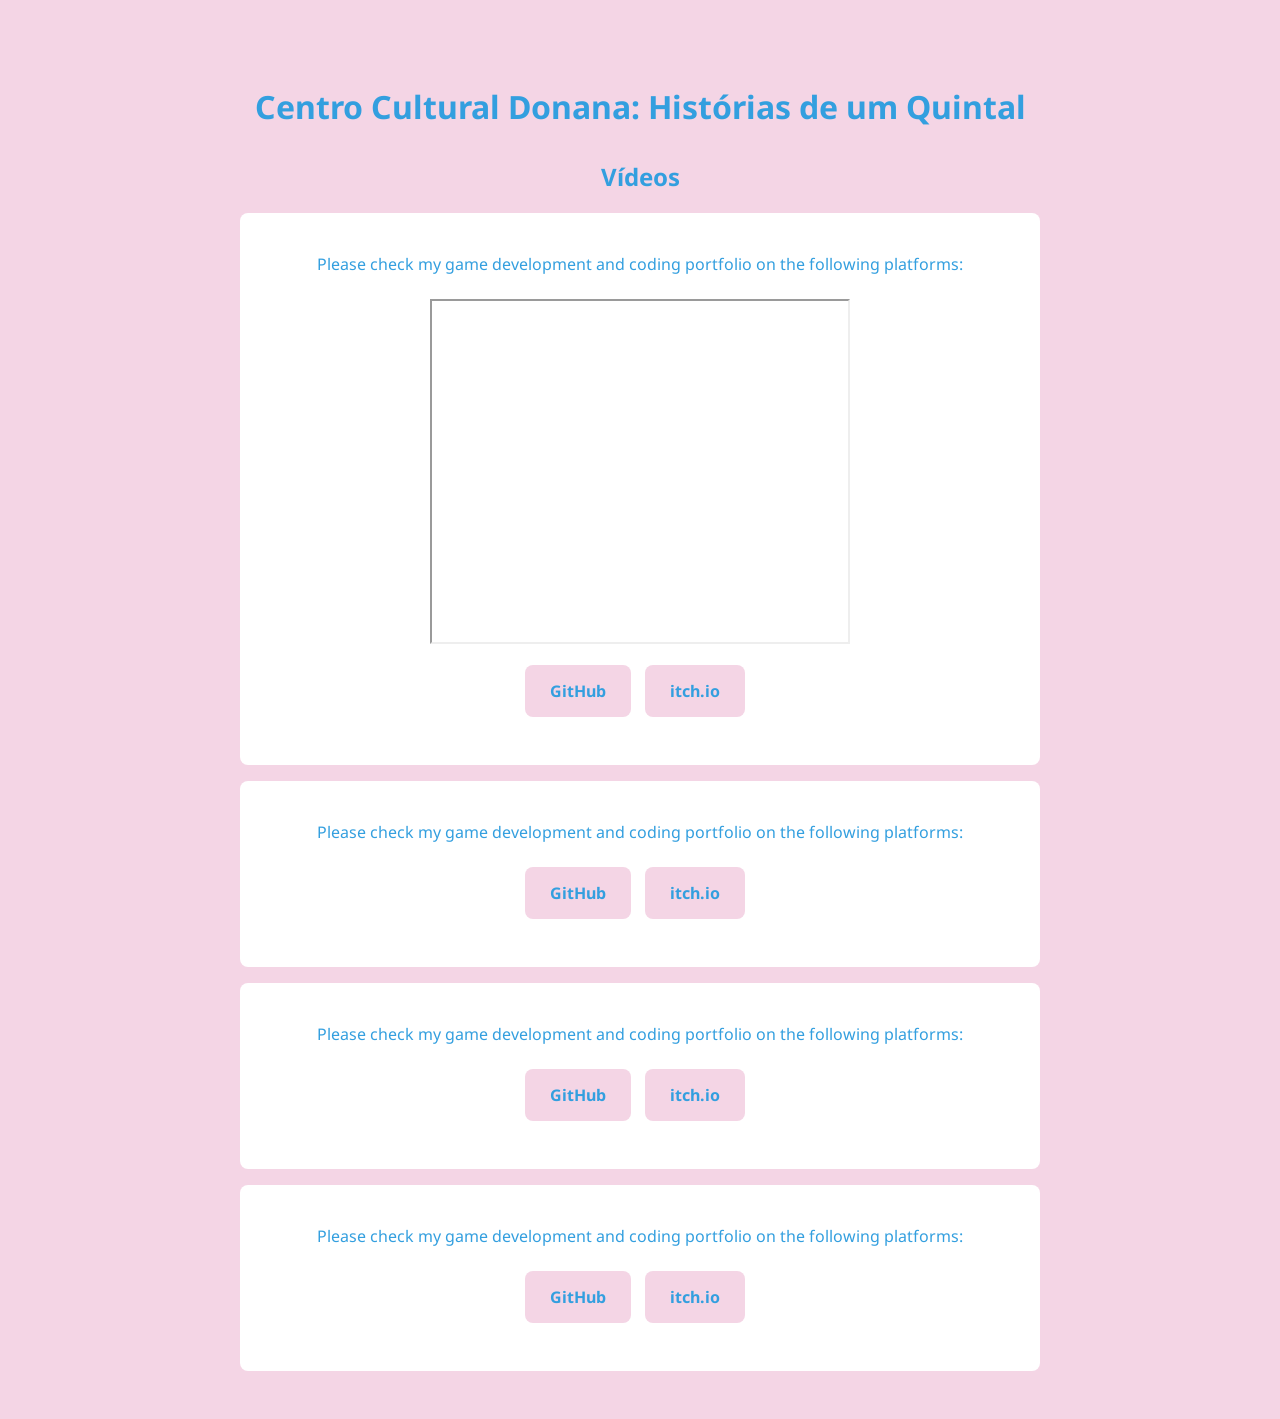
==== index.html @ a24839ba "first commit" ====
<!DOCTYPE html>
<html lang="en">

<head>
    <meta charset="UTF-8">
    <meta name="viewport" content="width=device-width, initial-scale=1.0">
    <title>Rosemback</title>
    <link rel="stylesheet" href="style.css">
    <link href="https://fonts.googleapis.com/css2?family=Noto+Sans:wght@400&display=swap" rel="stylesheet">

    <link rel="icon" type="image/png" href="assets/icons/favicon-96x96.png" sizes="96x96" />
    <link rel="icon" type="image/svg+xml" href="assets/icons/favicon.svg" />
    <link rel="shortcut icon" href="assets/icons/favicon.ico" />
    <link rel="apple-touch-icon" sizes="180x180" href="assets/icons/apple-touch-icon.png" />
    <link rel="manifest" href="assets/icons/site.webmanifest" />
</head>

<body>
    <h1>Centro Cultural Donana: Histórias de um Quintal</h1>
    <h2>Vídeos</h1>
    
    <div class="content-separator">
        <p>Please check my game development and coding portfolio on the following platforms:</p>
	<iframe width="420" height="345" src="https://www.youtube.com/embed/tgbNymZ7vqY"></iframe>
        <div class="button-container">
            <a href="https://github.com/rosembackpedrob/" target="_blank" class="button">GitHub</a>
            <a href="https://rosemback-dev.itch.io/" target="_blank" class="button">itch.io</a>
        </div>

    </div>

    <div class="content-separator">
        <p>Please check my game development and coding portfolio on the following platforms:</p>

        <div class="button-container">
            <a href="https://github.com/rosembackpedrob/" target="_blank" class="button">GitHub</a>
            <a href="https://rosemback-dev.itch.io/" target="_blank" class="button">itch.io</a>
        </div>

    </div>

    <div class="content-separator">
        <p>Please check my game development and coding portfolio on the following platforms:</p>

        <div class="button-container">
            <a href="https://github.com/rosembackpedrob/" target="_blank" class="button">GitHub</a>
            <a href="https://rosemback-dev.itch.io/" target="_blank" class="button">itch.io</a>
        </div>

    </div>

    <div class="content-separator">
        <p>Please check my game development and coding portfolio on the following platforms:</p>

        <div class="button-container">
            <a href="https://github.com/rosembackpedrob/" target="_blank" class="button">GitHub</a>
            <a href="https://rosemback-dev.itch.io/" target="_blank" class="button">itch.io</a>
        </div>

    </div>

</body>

</html>
---- style.css ----
* {
  box-sizing: border-box;
}

body {
    margin: 0;
    padding: 2em;
    text-align: center;
    font-family: 'Noto Sans', sans-serif;
    position: relative;
    
    /* Color Palette 1: */
    background-color: #f4d5e5;
    color: #339fdf;
    /* Color Palette 2: */
    /*background-color: #cde9fa;
    color: #d7337a;*/
}

.content-separator {
    position: relative;
    background-color: rgba(255, 255, 255, 1);
    padding: 1em;
    border-radius: 8px;
    margin-left: auto;
    margin-right: auto;
    margin-bottom: 1em;
    max-width: 800px;
    width: 100%;

}

h1 {
    padding-top: 1em;
    margin-bottom: 1em;
}

.h1-off
{
    visibility: hidden;
}

p {
    margin: 1.5em 0;
}

.button-container {
    margin-top: 1em;
    margin-bottom: 1em;
}

.button {
    display: inline-block;
    padding: 15px 25px;
    margin-right: 10px;
    margin-bottom: 1em;
    background-color: #f4d5e5;
    color: #339fdf;
    font-weight: bold;
    text-decoration: none;
    border-radius: 8px;
    transition: background-color 0.3s;
}

.button:hover {
    background-color: #cde9fa;
    color: #d7337a;
    text-decoration: underline;
}
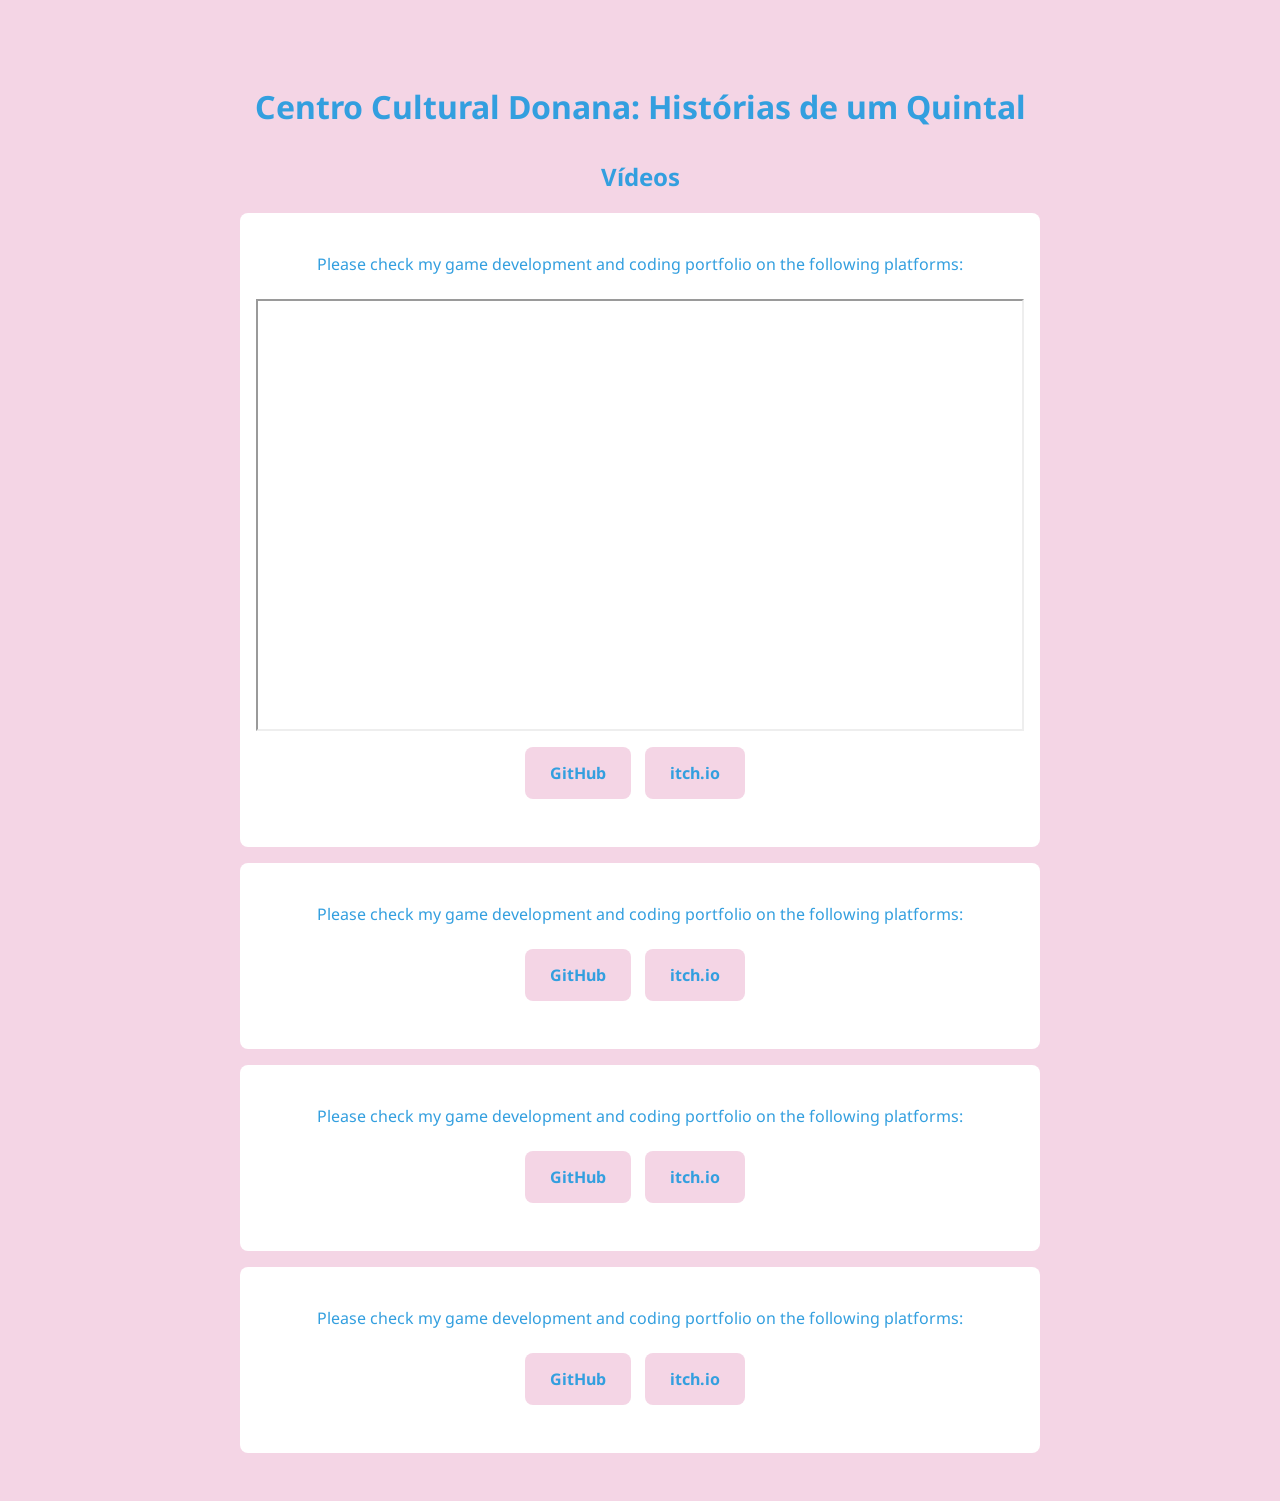
==== commit 180efc01: "added responsive youtube embedding" ====
--- a/index.html
+++ b/index.html
@@ -21,7 +21,11 @@
     
     <div class="content-separator">
         <p>Please check my game development and coding portfolio on the following platforms:</p>
-	<iframe width="420" height="345" src="https://www.youtube.com/embed/tgbNymZ7vqY"></iframe>
+	
+        <div class="yt-container">
+            <iframe class="responsive-iframe" src="https://www.youtube.com/embed/zIo_DPQ5pk0"></iframe>
+        </div>
+        
         <div class="button-container">
             <a href="https://github.com/rosembackpedrob/" target="_blank" class="button">GitHub</a>
             <a href="https://rosemback-dev.itch.io/" target="_blank" class="button">itch.io</a>
--- a/style.css
+++ b/style.css
@@ -67,3 +67,21 @@
     color: #d7337a;
     text-decoration: underline;
 }
+
+.yt-container {
+  position: relative;
+  overflow: hidden;
+  width: 100%;
+  padding-top: 56.25%; /* 16:9 Aspect Ratio (divide 9 by 16 = 0.5625) */
+}
+
+/* Then style the iframe to fit in the container div with full height and width */
+.responsive-iframe {
+  position: absolute;
+  top: 0;
+  left: 0;
+  bottom: 0;
+  right: 0;
+  width: 100%;
+  height: 100%;
+}
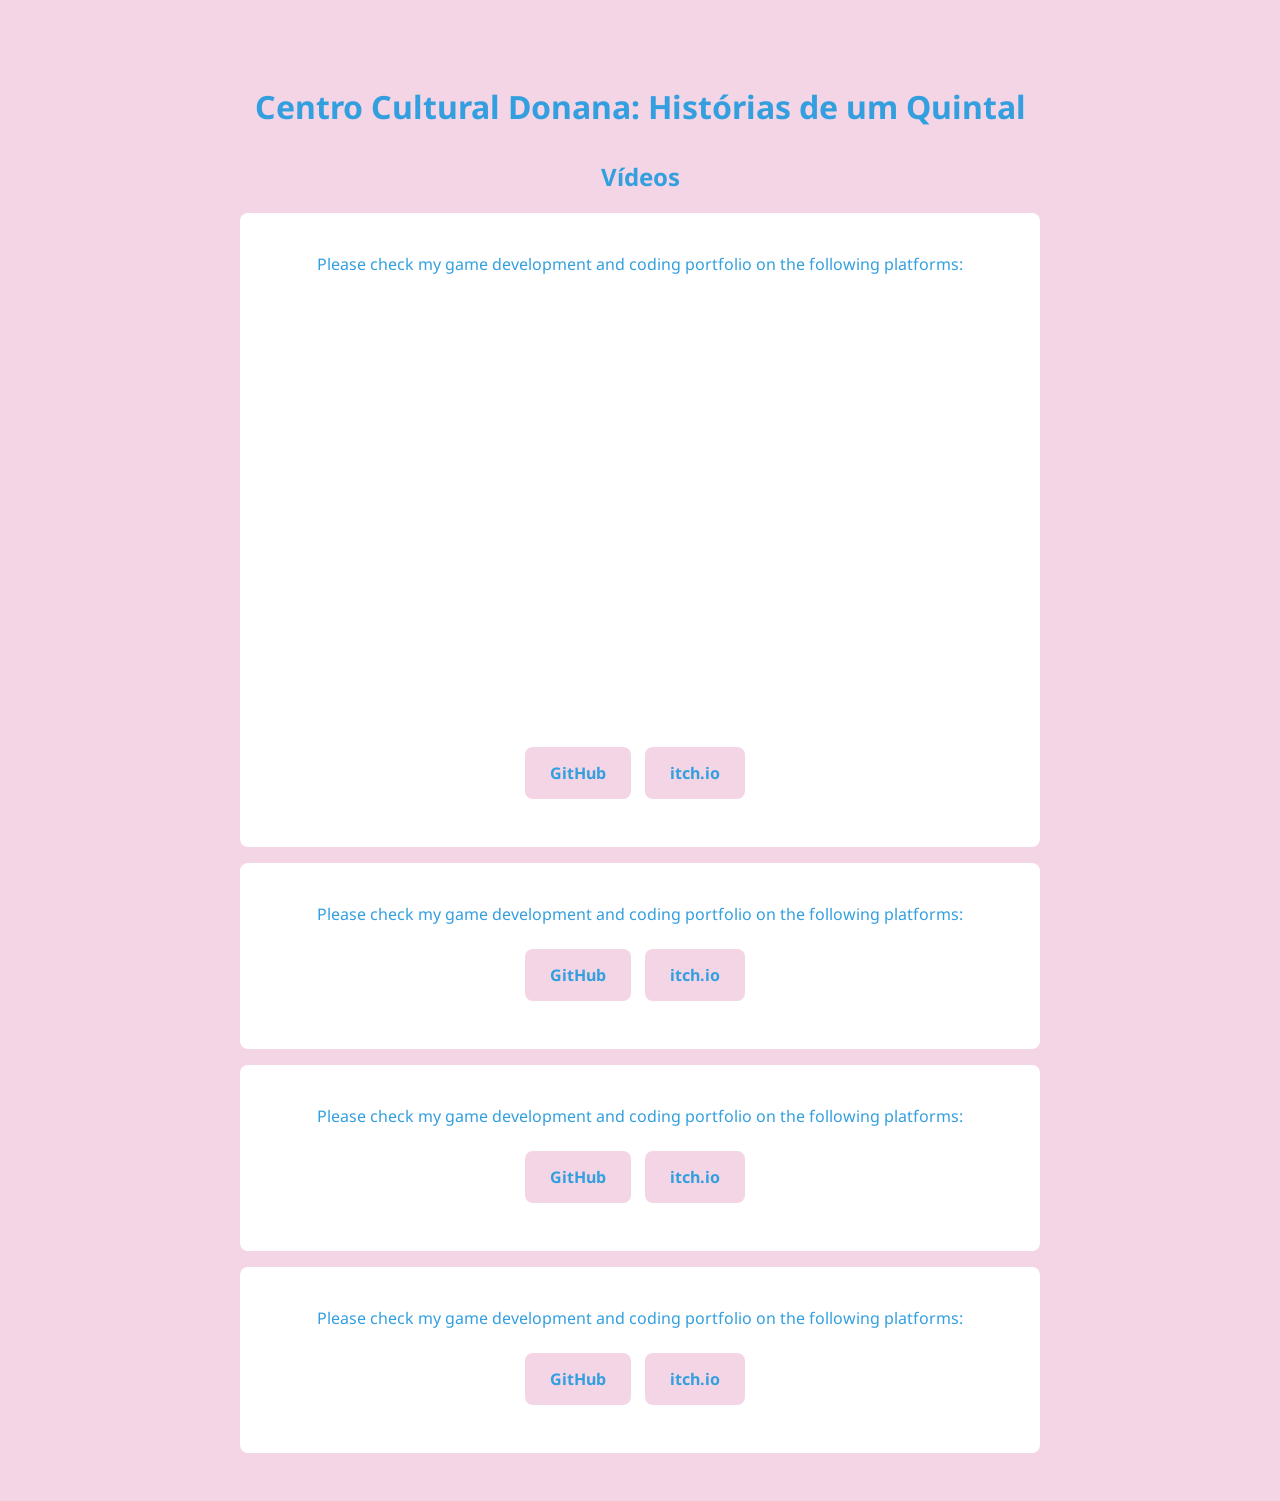
==== commit beaf1c1e: "edited responsive youtube embedding" ====
--- a/index.html
+++ b/index.html
@@ -4,6 +4,8 @@
 <head>
     <meta charset="UTF-8">
     <meta name="viewport" content="width=device-width, initial-scale=1.0">
+    <meta name="referrer" content="strict-origin-when-cross-origin">    
+
     <title>Rosemback</title>
     <link rel="stylesheet" href="style.css">
     <link href="https://fonts.googleapis.com/css2?family=Noto+Sans:wght@400&display=swap" rel="stylesheet">
--- a/style.css
+++ b/style.css
@@ -75,7 +75,6 @@
   padding-top: 56.25%; /* 16:9 Aspect Ratio (divide 9 by 16 = 0.5625) */
 }
 
-/* Then style the iframe to fit in the container div with full height and width */
 .responsive-iframe {
   position: absolute;
   top: 0;
@@ -84,4 +83,5 @@
   right: 0;
   width: 100%;
   height: 100%;
+  border: none;	
 }
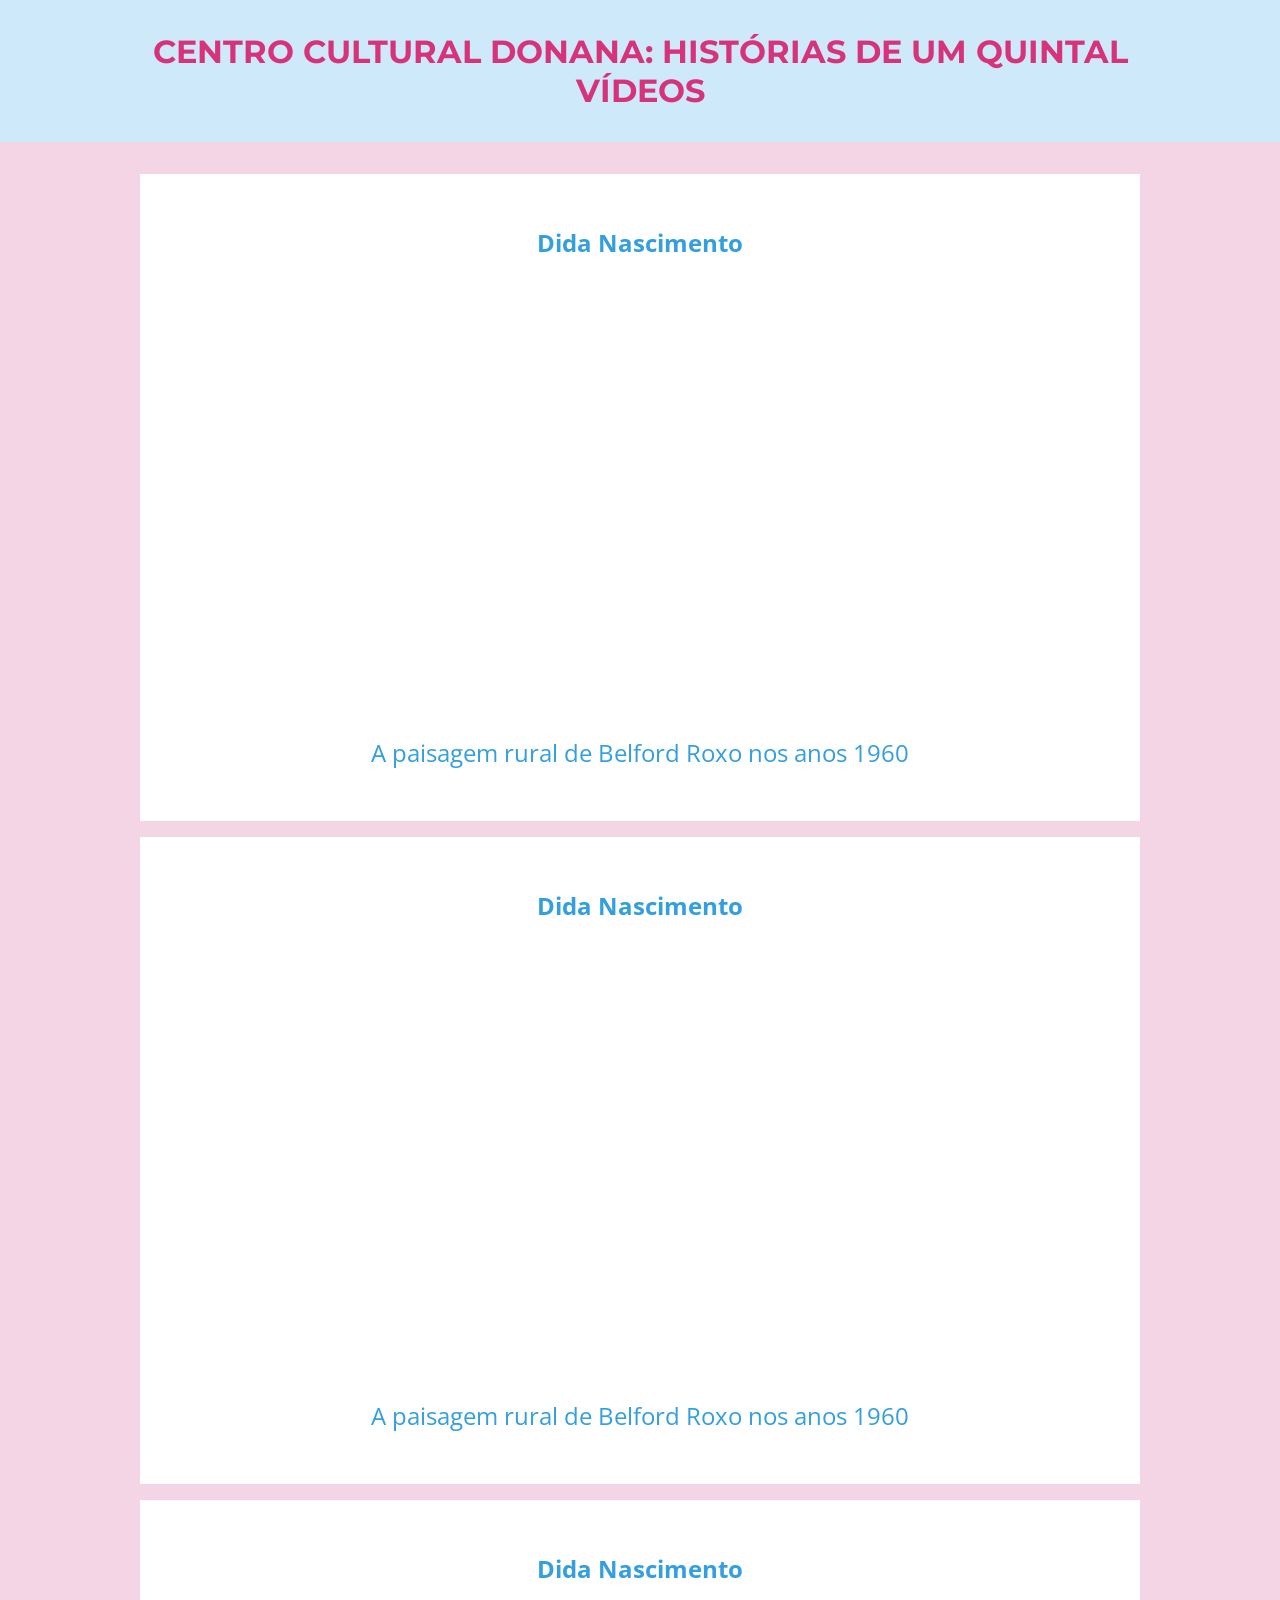
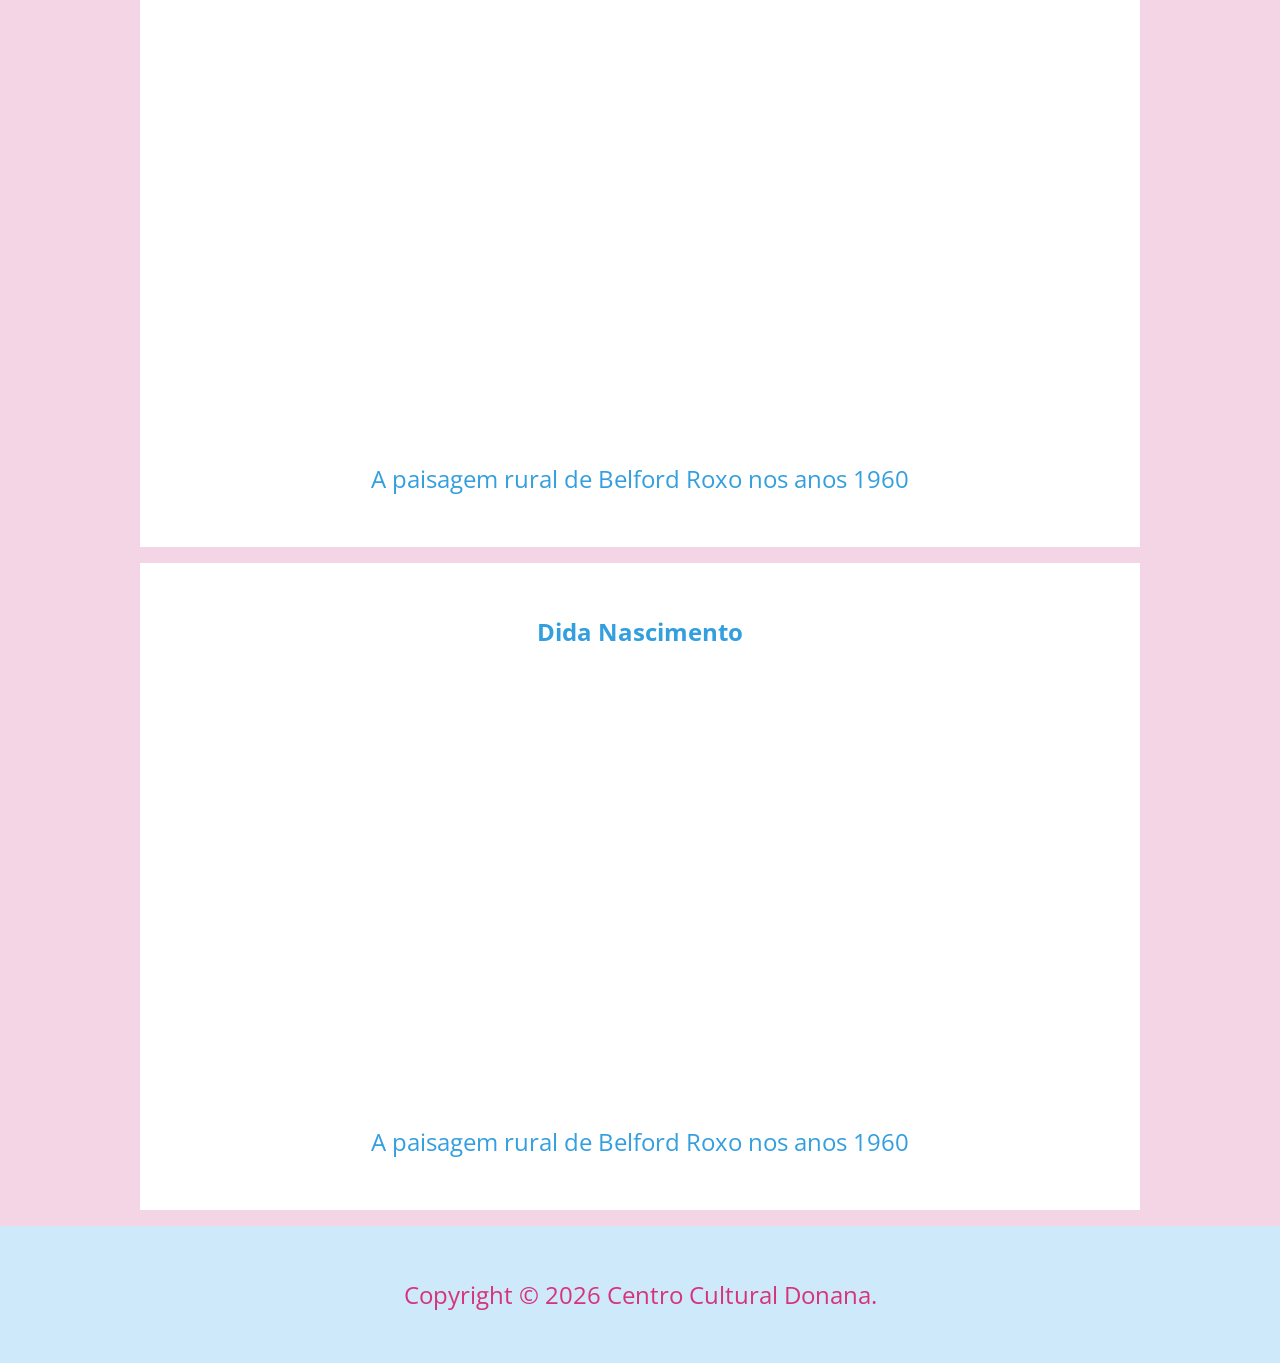
==== commit c4a6bd77: "first version" ====
--- a/index.html
+++ b/index.html
@@ -4,11 +4,16 @@
 <head>
     <meta charset="UTF-8">
     <meta name="viewport" content="width=device-width, initial-scale=1.0">
-    <meta name="referrer" content="strict-origin-when-cross-origin">    
+    <meta name="referrer" content="strict-origin-when-cross-origin">
 
     <title>Rosemback</title>
     <link rel="stylesheet" href="style.css">
-    <link href="https://fonts.googleapis.com/css2?family=Noto+Sans:wght@400&display=swap" rel="stylesheet">
+    <link rel="preconnect" href="https://fonts.googleapis.com">
+    <link rel="preconnect" href="https://fonts.gstatic.com" crossorigin>
+    <link href="https://fonts.googleapis.com/css2?family=Open+Sans:ital,wght@0,300..800;1,300..800&display=swap" rel="stylesheet">
+    <link rel="preconnect" href="https://fonts.googleapis.com">
+    <link rel="preconnect" href="https://fonts.gstatic.com" crossorigin>
+    <link href="https://fonts.googleapis.com/css2?family=Montserrat:ital,wght@0,100..900;1,100..900&display=swap" rel="stylesheet">
 
     <link rel="icon" type="image/png" href="assets/icons/favicon-96x96.png" sizes="96x96" />
     <link rel="icon" type="image/svg+xml" href="assets/icons/favicon.svg" />
@@ -18,51 +23,53 @@
 </head>
 
 <body>
-    <h1>Centro Cultural Donana: Histórias de um Quintal</h1>
-    <h2>Vídeos</h1>
-    
+    <div class="header">
+	<h1>CENTRO CULTURAL DONANA: HISTÓRIAS DE UM QUINTAL</h1>
+        <h2>VÍDEOS</h2>
+    </div>
+
     <div class="content-separator">
-        <p>Please check my game development and coding portfolio on the following platforms:</p>
+        <p><b>Dida Nascimento</b></p>
 	
         <div class="yt-container">
             <iframe class="responsive-iframe" src="https://www.youtube.com/embed/zIo_DPQ5pk0"></iframe>
         </div>
-        
-        <div class="button-container">
-            <a href="https://github.com/rosembackpedrob/" target="_blank" class="button">GitHub</a>
-            <a href="https://rosemback-dev.itch.io/" target="_blank" class="button">itch.io</a>
-        </div>
-
+	
+	<p>A paisagem rural de Belford Roxo nos anos 1960</p>
     </div>
 
     <div class="content-separator">
-        <p>Please check my game development and coding portfolio on the following platforms:</p>
-
-        <div class="button-container">
-            <a href="https://github.com/rosembackpedrob/" target="_blank" class="button">GitHub</a>
-            <a href="https://rosemback-dev.itch.io/" target="_blank" class="button">itch.io</a>
+        <p><b>Dida Nascimento</b></p>
+	
+        <div class="yt-container">
+            <iframe class="responsive-iframe" src="https://www.youtube.com/embed/zIo_DPQ5pk0"></iframe>
         </div>
-
+	
+	<p>A paisagem rural de Belford Roxo nos anos 1960</p>
     </div>
 
     <div class="content-separator">
-        <p>Please check my game development and coding portfolio on the following platforms:</p>
-
-        <div class="button-container">
-            <a href="https://github.com/rosembackpedrob/" target="_blank" class="button">GitHub</a>
-            <a href="https://rosemback-dev.itch.io/" target="_blank" class="button">itch.io</a>
+        <p><b>Dida Nascimento</b></p>
+	
+        <div class="yt-container">
+            <iframe class="responsive-iframe" src="https://www.youtube.com/embed/zIo_DPQ5pk0"></iframe>
         </div>
-
+	
+	<p>A paisagem rural de Belford Roxo nos anos 1960</p>
     </div>
 
     <div class="content-separator">
-        <p>Please check my game development and coding portfolio on the following platforms:</p>
+        <p><b>Dida Nascimento</b></p>
+	
+        <div class="yt-container">
+            <iframe class="responsive-iframe" src="https://www.youtube.com/embed/zIo_DPQ5pk0"></iframe>
+        </div>
+	
+	<p>A paisagem rural de Belford Roxo nos anos 1960</p>
+    </div>
 
-        <div class="button-container">
-            <a href="https://github.com/rosembackpedrob/" target="_blank" class="button">GitHub</a>
-            <a href="https://rosemback-dev.itch.io/" target="_blank" class="button">itch.io</a>
-        </div>
-
+    <div class="footer">
+	<p>Copyright © 2026 Centro Cultural Donana.</p>
     </div>
 
 </body>
--- a/style.css
+++ b/style.css
@@ -4,10 +4,9 @@
 
 body {
     margin: 0;
-    padding: 2em;
+    padding: 0;
     text-align: center;
-    font-family: 'Noto Sans', sans-serif;
-    position: relative;
+    font-family: 'Open Sans', cursive;
     
     /* Color Palette 1: */
     background-color: #f4d5e5;
@@ -17,22 +16,24 @@
     color: #d7337a;*/
 }
 
-.content-separator {
-    position: relative;
-    background-color: rgba(255, 255, 255, 1);
-    padding: 1em;
-    border-radius: 8px;
-    margin-left: auto;
-    margin-right: auto;
-    margin-bottom: 1em;
-    max-width: 800px;
-    width: 100%;
-
+h1 {
+    font-size: 200%;
+    font-family: 'Montserrat', sans-serif;
+    padding-top: 1em;
+    margin:0;
 }
 
-h1 {
-    padding-top: 1em;
+h2 {
+    font-size: 200%;
+    font-family: 'Montserrat', sans-serif;
+    padding-bottom: 1em;
+    margin:0;
     margin-bottom: 1em;
+}
+
+.header {
+    background-color: #cde9fa;
+    color: #d7337a;
 }
 
 .h1-off
@@ -41,12 +42,25 @@
 }
 
 p {
+    font-size: 150%;
     margin: 1.5em 0;
 }
 
 .button-container {
     margin-top: 1em;
     margin-bottom: 1em;
+}
+
+.content-separator {
+    position: relative;
+    background-color: rgba(255, 255, 255, 1);
+    padding: 1em;
+    border-radius: 0px;
+    margin-left: auto;
+    margin-right: auto;
+    margin-bottom: 1em;
+    max-width: 1000px;
+    width: 100%;
 }
 
 .button {
@@ -69,19 +83,34 @@
 }
 
 .yt-container {
-  position: relative;
-  overflow: hidden;
-  width: 100%;
-  padding-top: 56.25%; /* 16:9 Aspect Ratio (divide 9 by 16 = 0.5625) */
+    position: relative;
+    overflow: hidden;
+    width: 100%;
+    max-width: 720px;
+    aspect-ratio: 16 / 9;
+    margin: 0 auto; /* centers horizontally */
 }
 
 .responsive-iframe {
-  position: absolute;
-  top: 0;
-  left: 0;
-  bottom: 0;
-  right: 0;
-  width: 100%;
-  height: 100%;
-  border: none;	
+    position: absolute;
+    top: 0;
+    left: 0;
+    bottom: 0;
+    right: 0;
+    width: 100%;
+    height: 100%;
+    border: none;
 }
+
+img {
+  max-width: 100%;
+  height: auto;
+}
+
+.footer {
+    grid-area: footer;
+    background-color: #cde9fa;
+    color: #d7337a;
+    text-align: center;
+    padding: 1rem 0;
+}
